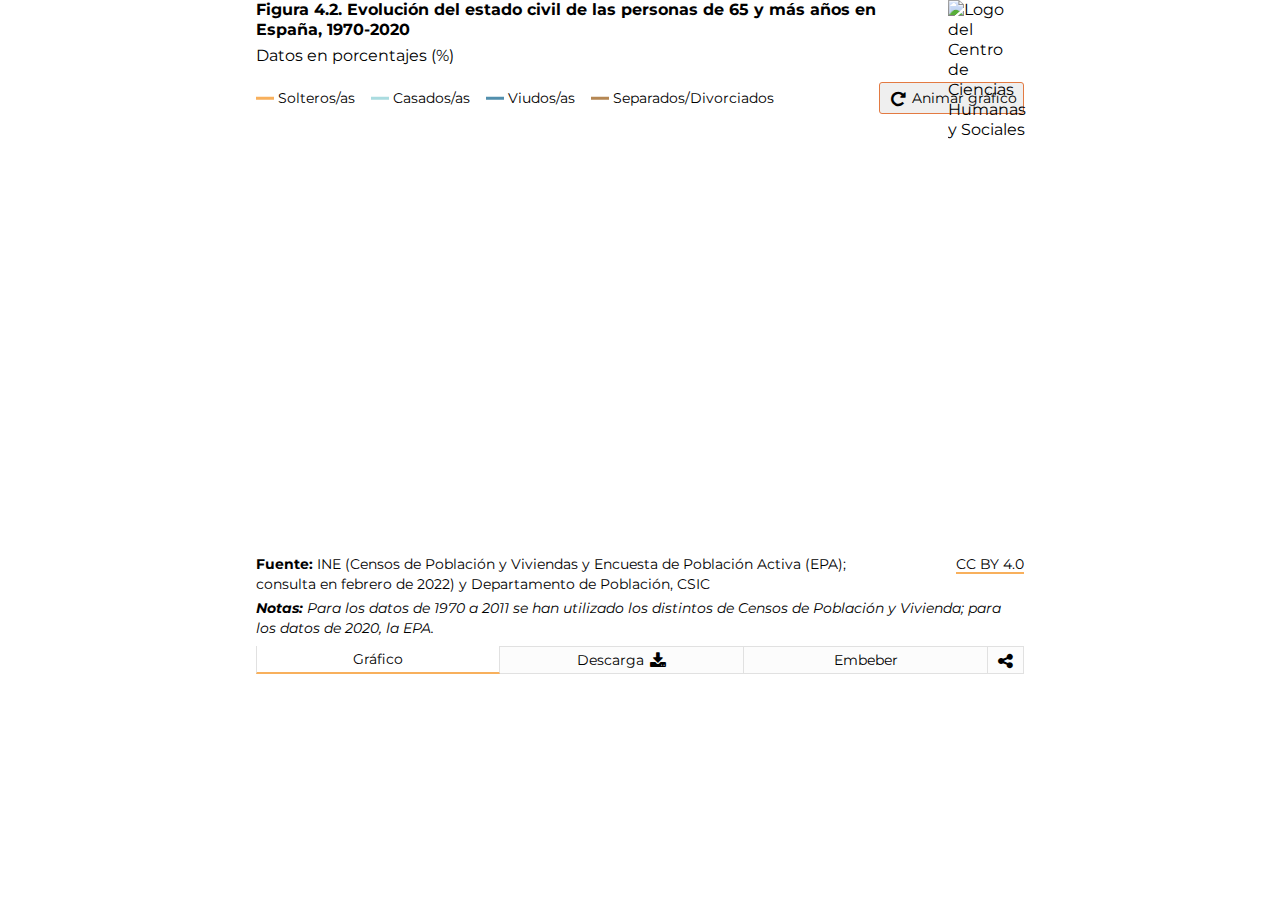
==== docs/index.html @ e5ff50b8 "Cambios en tipografía" ====
<!DOCTYPE html><html lang=en><head><meta charset=UTF-8><meta name=viewport content="width=device-width,initial-scale=1,maximum-scale=1"><title>Informe 2022: El perfil de las personas mayores en España</title><meta name=mrf-extractable content=false><meta property=og:image content=""><meta property=og:title content="Informe 2022: El perfil de las personas mayores en España"><meta property=og:description content="Informe 2022: El perfil de las personas mayores en España"><meta property=og:image content=https://raw.githubusercontent.com/CarlosMunozDiazCSIC/informe_perfil_mayores_2022_social_4_2/main/pre/cchs.png><link rel=stylesheet href=https://cdnjs.cloudflare.com/ajax/libs/font-awesome/4.7.0/css/font-awesome.min.css><link href="https://fonts.googleapis.com/css2?family=Montserrat:ital,wght@0,100;0,300;0,400;0,500;0,600;0,700;1,300;1,400;1,500;1,600;1,700&display=swap" rel=stylesheet><link href=main.71f29a389a3713dec213.css rel=stylesheet></head><body><div class=container><div class=main><section class="content b-chart active" id=chartBlock><div class=b-title><h1 class=title>Figura 4.2. Evolución del estado civil de las personas de 65 y más años en España, 1970-2020</h1><h2 class=subtitle>Datos en porcentajes (%)</h2></div><div class=chart__logics><div class=chart__legend><span class="chart__legend--item primary_1">Solteros/as</span> <span class="chart__legend--item comp_2">Casados/as</span> <span class="chart__legend--item comp_1">Viudos/as</span> <span class="chart__legend--item other_1">Separados/Divorciados</span></div><div class=chart__animate id=replay><button class="btn btn__animate"><i class="fa fa--share fa-repeat" aria-hidden=true></i> <span>Animar gráfico</span></button></div></div><div class=chart__viz id=chart></div><div class=chart__footer><div class=chart__source><p class=chart__source--data><span>Fuente: </span><span id=data-source>INE (Censos de Población y Viviendas y Encuesta de Población Activa (EPA); consulta en febrero de 2022)</span> y Departamento de Población, CSIC</p><p class=chart__source--copyright><a class=link href=https://creativecommons.org/licenses/by/4.0/deed.en_US target=_blank>CC BY 4.0</a></p></div><p class=chart__note><span>Notas: </span><span id=data-note>Para los datos de 1970 a 2011 se han utilizado los distintos de Censos de Población y Vivienda; para los datos de 2020, la EPA.</span></p></div><div class=logo><img src=https://raw.githubusercontent.com/CarlosMunozDiazCSIC/informe_perfil_mayores_2022_social_4_2/main/pre/cchs.png alt="Logo del Centro de Ciencias Humanas y Sociales" width=100% height=100%></div></section><section class="content b-data"><div class=b-title><h1 class=title>Repositorio de código, de datos y posibilidad de descarga como imagen estática</h1></div><p class=text__header>Descarga de datos</p><p class=text__paragraph>Los datos procesados en esta visualización los puede encontrar en <a class=link href=https://github.com/CarlosMunozDiazCSIC/informe_perfil_mayores_2022_social_4_2 target=_blank>este repositorio de Github</a>.</p><p class=text__paragraph>Si desea descargarlos, puede hacerlo desde <a class=link href=https://raw.githubusercontent.com/CarlosMunozDiazCSIC/informe_perfil_mayores_2022_social_4_2/main/data/estado_civil_65_1970_2020_csv.csv target=_blank>aquí</a>.</p><p class=text__header>Descargar como PNG</p><p class=text__paragraph>También puede descargar el gráfico como una imagen .png haciendo click <button class=btn_share id=pngImage>aquí</button></p><p class=text__paragraph>El gráfico se descargará con los últimos filtros que haya utilizado.</p><p class=text__paragraph>Es conveniente advertir que, tras hacer una modificación de filtros, debe esperar unos segundos (entre 5 y 10) para que se renderice correctamente el bloque y pueda descargar la imagen de forma satisfactoria.</p></section><section class="content b-iframes"><div class=b-title><h1 class=title>Uso del iframe en sitios web</h1></div><p class=text__header>Embeber iframe con alto dinámico</p><p class=text__paragraph>A la hora de utilizar la visualización dentro de un iframe y poder visualizarla de forma responsiva, este desarrollo se sirve de la librería <a class=link href=http://blog.apps.npr.org/pym.js/ target=_blank>Pym.js</a>, que modifica de forma dinámica la altura de los iframes.</p><p class=text__paragraph>Si su sitio web acepta el uso de librerías de terceros, como es el caso de Pym.js, y desea disponer la opción responsiva de esta visualización, copie el siguiente código:</p><textarea class=text__iframe disabled="" id=iframe-responsive></textarea><p class=text__header>Embeber iframe con alto fijo</p><p class=text__paragraph>Si su sitio web no acepta iframes responsivos, puede utilizar el siguiente código con altura fija. En algunos gráficos del informe (tablas y visualizaciones largas en vertical) es posible que exista scroll vertical al incrustar el iframe en su página web.</p><p class=text__paragraph>Si desea integrar esta visualización en su propia página, puede hacerlo copiando el siguiente código:</p><textarea class=text__iframe disabled="" id=iframe-fixed></textarea></section><section class="content b-rrss"><div class=b-title><h1 class=title>Compartir en redes sociales</h1></div><p class=text__paragraph>Existe la posibilidad de compartir la visualización a través de las redes sociales. Puede hacerlo clicando en alguno de los siguientes iconos:</p><div class=rrss><a href=# class="fa fa-facebook" id=shareFB target=_blank></a> <a href=# class="fa fa-twitter" id=shareTW target=_blank></a> <a href=# class="fa fa-linkedin" id=shareLK target=_blank></a> <a href=# class="fa fa-whatsapp" id=shareWA target=_blank></a></div></section></div><nav class=tabs><ul class=l-tabs><li class="tab active" data-target=b-chart>Gráfico</li><li class=tab data-target=b-data>Descarga&nbsp;<i class="fa fa--share fa-download"></i></li><li class=tab data-target=b-iframes>Embeber</li><li class="tab tab--rrss" data-target=b-rrss><i class="fa fa--share fa-share-alt"></i></li></ul></nav><div class=chart__tooltip id=tooltip><p class=chart__tooltip--title></p><p class=chart__tooltip--text></p></div></div><script src=https://pym.nprapps.org/pym.v1.min.js></script><script>const pymChild=new pym.Child</script><script src=main.d03d59b3e0ecb8e0079d.js></script></body></html>
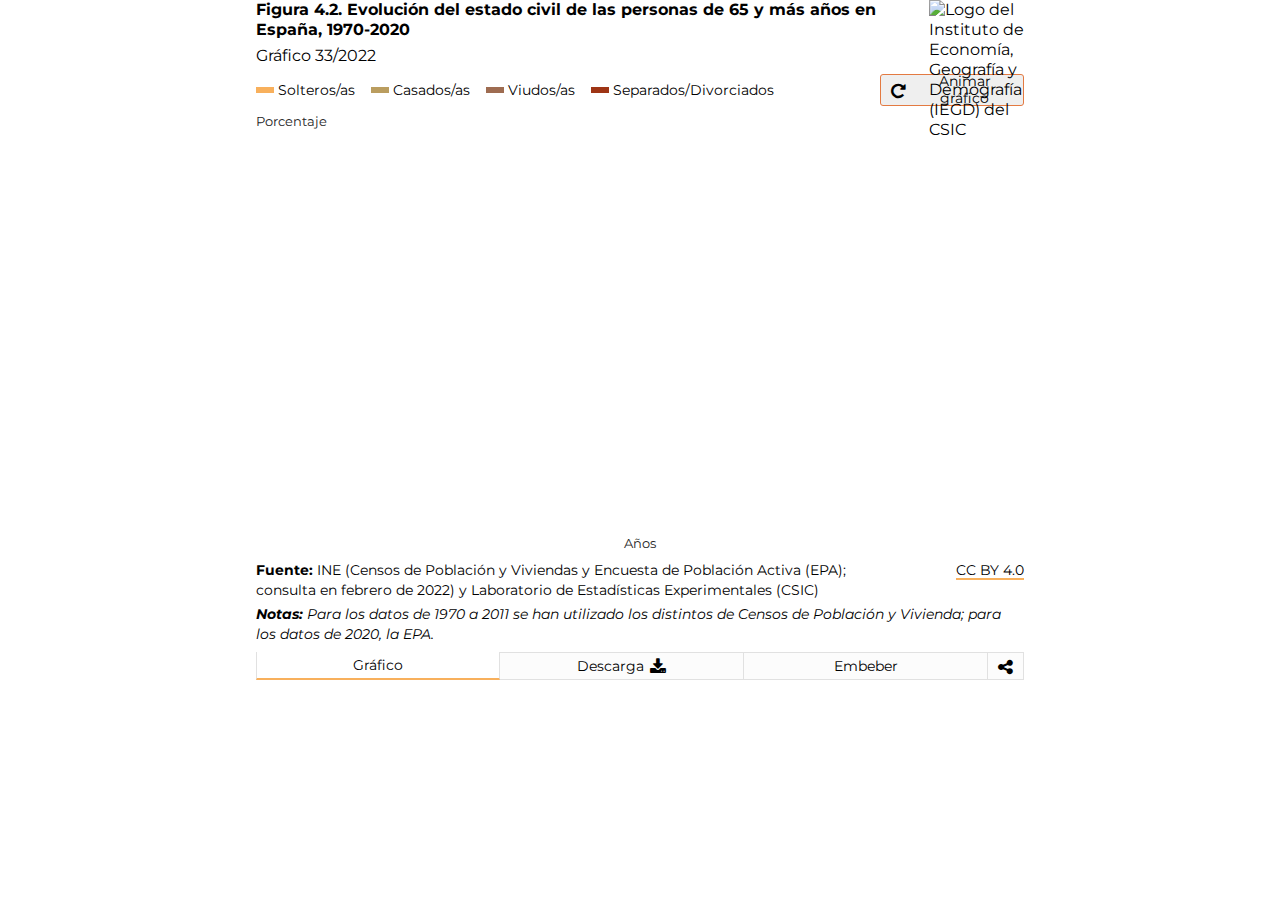
==== commit 5484d52a: "Primer desarrollo serio terminado" ====
--- a/docs/index.html
+++ b/docs/index.html
@@ -1 +1 @@
-<!DOCTYPE html><html lang=en><head><meta charset=UTF-8><meta name=viewport content="width=device-width,initial-scale=1,maximum-scale=1"><title>Informe 2022: El perfil de las personas mayores en España</title><meta name=mrf-extractable content=false><meta property=og:image content=""><meta property=og:title content="Informe 2022: El perfil de las personas mayores en España"><meta property=og:description content="Informe 2022: El perfil de las personas mayores en España"><meta property=og:image content=https://raw.githubusercontent.com/CarlosMunozDiazCSIC/informe_perfil_mayores_2022_social_4_2/main/pre/cchs.png><link rel=stylesheet href=https://cdnjs.cloudflare.com/ajax/libs/font-awesome/4.7.0/css/font-awesome.min.css><link href="https://fonts.googleapis.com/css2?family=Montserrat:ital,wght@0,100;0,300;0,400;0,500;0,600;0,700;1,300;1,400;1,500;1,600;1,700&display=swap" rel=stylesheet><link href=main.71f29a389a3713dec213.css rel=stylesheet></head><body><div class=container><div class=main><section class="content b-chart active" id=chartBlock><div class=b-title><h1 class=title>Figura 4.2. Evolución del estado civil de las personas de 65 y más años en España, 1970-2020</h1><h2 class=subtitle>Datos en porcentajes (%)</h2></div><div class=chart__logics><div class=chart__legend><span class="chart__legend--item primary_1">Solteros/as</span> <span class="chart__legend--item comp_2">Casados/as</span> <span class="chart__legend--item comp_1">Viudos/as</span> <span class="chart__legend--item other_1">Separados/Divorciados</span></div><div class=chart__animate id=replay><button class="btn btn__animate"><i class="fa fa--share fa-repeat" aria-hidden=true></i> <span>Animar gráfico</span></button></div></div><div class=chart__viz id=chart></div><div class=chart__footer><div class=chart__source><p class=chart__source--data><span>Fuente: </span><span id=data-source>INE (Censos de Población y Viviendas y Encuesta de Población Activa (EPA); consulta en febrero de 2022)</span> y Departamento de Población, CSIC</p><p class=chart__source--copyright><a class=link href=https://creativecommons.org/licenses/by/4.0/deed.en_US target=_blank>CC BY 4.0</a></p></div><p class=chart__note><span>Notas: </span><span id=data-note>Para los datos de 1970 a 2011 se han utilizado los distintos de Censos de Población y Vivienda; para los datos de 2020, la EPA.</span></p></div><div class=logo><img src=https://raw.githubusercontent.com/CarlosMunozDiazCSIC/informe_perfil_mayores_2022_social_4_2/main/pre/cchs.png alt="Logo del Centro de Ciencias Humanas y Sociales" width=100% height=100%></div></section><section class="content b-data"><div class=b-title><h1 class=title>Repositorio de código, de datos y posibilidad de descarga como imagen estática</h1></div><p class=text__header>Descarga de datos</p><p class=text__paragraph>Los datos procesados en esta visualización los puede encontrar en <a class=link href=https://github.com/CarlosMunozDiazCSIC/informe_perfil_mayores_2022_social_4_2 target=_blank>este repositorio de Github</a>.</p><p class=text__paragraph>Si desea descargarlos, puede hacerlo desde <a class=link href=https://raw.githubusercontent.com/CarlosMunozDiazCSIC/informe_perfil_mayores_2022_social_4_2/main/data/estado_civil_65_1970_2020_csv.csv target=_blank>aquí</a>.</p><p class=text__header>Descargar como PNG</p><p class=text__paragraph>También puede descargar el gráfico como una imagen .png haciendo click <button class=btn_share id=pngImage>aquí</button></p><p class=text__paragraph>El gráfico se descargará con los últimos filtros que haya utilizado.</p><p class=text__paragraph>Es conveniente advertir que, tras hacer una modificación de filtros, debe esperar unos segundos (entre 5 y 10) para que se renderice correctamente el bloque y pueda descargar la imagen de forma satisfactoria.</p></section><section class="content b-iframes"><div class=b-title><h1 class=title>Uso del iframe en sitios web</h1></div><p class=text__header>Embeber iframe con alto dinámico</p><p class=text__paragraph>A la hora de utilizar la visualización dentro de un iframe y poder visualizarla de forma responsiva, este desarrollo se sirve de la librería <a class=link href=http://blog.apps.npr.org/pym.js/ target=_blank>Pym.js</a>, que modifica de forma dinámica la altura de los iframes.</p><p class=text__paragraph>Si su sitio web acepta el uso de librerías de terceros, como es el caso de Pym.js, y desea disponer la opción responsiva de esta visualización, copie el siguiente código:</p><textarea class=text__iframe disabled="" id=iframe-responsive></textarea><p class=text__header>Embeber iframe con alto fijo</p><p class=text__paragraph>Si su sitio web no acepta iframes responsivos, puede utilizar el siguiente código con altura fija. En algunos gráficos del informe (tablas y visualizaciones largas en vertical) es posible que exista scroll vertical al incrustar el iframe en su página web.</p><p class=text__paragraph>Si desea integrar esta visualización en su propia página, puede hacerlo copiando el siguiente código:</p><textarea class=text__iframe disabled="" id=iframe-fixed></textarea></section><section class="content b-rrss"><div class=b-title><h1 class=title>Compartir en redes sociales</h1></div><p class=text__paragraph>Existe la posibilidad de compartir la visualización a través de las redes sociales. Puede hacerlo clicando en alguno de los siguientes iconos:</p><div class=rrss><a href=# class="fa fa-facebook" id=shareFB target=_blank></a> <a href=# class="fa fa-twitter" id=shareTW target=_blank></a> <a href=# class="fa fa-linkedin" id=shareLK target=_blank></a> <a href=# class="fa fa-whatsapp" id=shareWA target=_blank></a></div></section></div><nav class=tabs><ul class=l-tabs><li class="tab active" data-target=b-chart>Gráfico</li><li class=tab data-target=b-data>Descarga&nbsp;<i class="fa fa--share fa-download"></i></li><li class=tab data-target=b-iframes>Embeber</li><li class="tab tab--rrss" data-target=b-rrss><i class="fa fa--share fa-share-alt"></i></li></ul></nav><div class=chart__tooltip id=tooltip><p class=chart__tooltip--title></p><p class=chart__tooltip--text></p></div></div><script src=https://pym.nprapps.org/pym.v1.min.js></script><script>const pymChild=new pym.Child</script><script src=main.d03d59b3e0ecb8e0079d.js></script></body></html>+<!DOCTYPE html><html lang=en><head><meta charset=UTF-8><meta name=viewport content="width=device-width,initial-scale=1,maximum-scale=1"><title>Informe 2022: El perfil de las personas mayores en España</title><meta name=mrf-extractable content=false><meta property=og:image content=""><meta property=og:title content="Informe 2022: El perfil de las personas mayores en España"><meta property=og:description content="Informe 2022: El perfil de las personas mayores en España"><meta property=og:image content=https://raw.githubusercontent.com/CarlosMunozDiazCSIC/informe_perfil_mayores_2022_social_4_2/main/pre/cchs.png><link rel=stylesheet href=https://cdnjs.cloudflare.com/ajax/libs/font-awesome/4.7.0/css/font-awesome.min.css><link href="https://fonts.googleapis.com/css2?family=Montserrat:ital,wght@0,100;0,300;0,400;0,500;0,600;0,700;1,300;1,400;1,500;1,600;1,700&display=swap" rel=stylesheet><link href=main.191367fd80f9a92f6cf8.css rel=stylesheet></head><body><div class=container><div class=main><section class="content b-chart active" id=chartBlock><div class=b-title><h1 class=title>Figura 4.2. Evolución del estado civil de las personas de 65 y más años en España, 1970-2020</h1><h2 class=subtitle>Gráfico 33/2022</h2></div><div class=chart__logics><div class=chart__legend><span class="chart__legend--item primary_1">Solteros/as</span> <span class="chart__legend--item anag_prim_1">Casados/as</span> <span class="chart__legend--item anag_prim_2">Viudos/as</span> <span class="chart__legend--item anag_prim_3">Separados/Divorciados</span></div><div class=chart__animate id=replay><button class="btn btn__animate"><i class="fa fa--share fa-repeat" aria-hidden=true></i> <span>Animar gráfico</span></button></div></div><div class=chart__viz><p class=text__yaxis>Porcentaje</p><div class=chart id=chart></div><p class=text__xaxis>Años</p></div><div class=chart__footer><div class=chart__source><p class=chart__source--data><span>Fuente: </span><span>INE (Censos de Población y Viviendas y Encuesta de Población Activa (EPA); consulta en febrero de 2022)</span> y Laboratorio de Estadísticas Experimentales (CSIC)</p><p class=chart__source--copyright><a class=link href=https://creativecommons.org/licenses/by/4.0/deed.en_US target=_blank>CC BY 4.0</a></p></div><p class=chart__note><span>Notas: </span><span>Para los datos de 1970 a 2011 se han utilizado los distintos de Censos de Población y Vivienda; para los datos de 2020, la EPA.</span></p></div><div class=logo><img src=https://raw.githubusercontent.com/CarlosMunozDiazCSIC/informe_perfil_mayores_2022_social_4_2/main/pre/iegd_logo.png alt="Logo del Instituto de Economía, Geografía y Demografía (IEGD) del CSIC" width=100% height=100%></div></section><section class="content b-data"><div class=b-title><h1 class=title>Repositorio de código, de datos y posibilidad de descarga como imagen estática</h1></div><p class=text__header>Descarga de datos</p><p class=text__paragraph>Los datos procesados en esta visualización los puede encontrar en <a class=link href=https://github.com/CarlosMunozDiazCSIC/informe_perfil_mayores_2022_social_4_2 target=_blank>este repositorio de Github</a>.</p><p class=text__paragraph>Si desea descargarlos, puede hacerlo desde <a class=link href=https://raw.githubusercontent.com/CarlosMunozDiazCSIC/informe_perfil_mayores_2022_social_4_2/main/data/estado_civil_65_1970_2020_csv.csv target=_blank>aquí</a>.</p><p class=text__header>Descargar como PNG</p><p class=text__paragraph>También puede descargar el gráfico como una imagen .png haciendo click <button class=btn_share id=pngImage>aquí</button></p><p class=text__paragraph>El gráfico se descargará con los últimos filtros que haya utilizado.</p><p class=text__paragraph>Es conveniente advertir que, tras hacer una modificación de filtros, debe esperar unos segundos (entre 5 y 10) para que se renderice correctamente el bloque y pueda descargar la imagen de forma satisfactoria.</p></section><section class="content b-iframes"><div class=b-title><h1 class=title>Uso del iframe en sitios web</h1></div><p class=text__header>Embeber iframe con alto dinámico</p><p class=text__paragraph>A la hora de utilizar la visualización dentro de un iframe y poder visualizarla de forma responsiva, este desarrollo se sirve de la librería <a class=link href=http://blog.apps.npr.org/pym.js/ target=_blank>Pym.js</a>, que modifica de forma dinámica la altura de los iframes.</p><p class=text__paragraph>Si su sitio web acepta el uso de librerías de terceros, como es el caso de Pym.js, y desea disponer la opción responsiva de esta visualización, copie el siguiente código:</p><textarea class=text__iframe disabled="" id=iframe-responsive></textarea><p class=text__header>Embeber iframe con alto fijo</p><p class=text__paragraph>Si su sitio web no acepta iframes responsivos, puede utilizar el siguiente código con altura fija. En algunos gráficos del informe (tablas y visualizaciones largas en vertical) es posible que exista scroll vertical al incrustar el iframe en su página web.</p><p class=text__paragraph>Si desea integrar esta visualización en su propia página, puede hacerlo copiando el siguiente código:</p><textarea class=text__iframe disabled="" id=iframe-fixed></textarea></section><section class="content b-rrss"><div class=b-title><h1 class=title>Compartir en redes sociales</h1></div><p class=text__paragraph>Existe la posibilidad de compartir la visualización a través de las redes sociales. Puede hacerlo clicando en alguno de los siguientes iconos:</p><div class=rrss><a href=# class="fa fa-facebook" id=shareFB target=_blank></a> <a href=# class="fa fa-twitter" id=shareTW target=_blank></a> <a href=# class="fa fa-linkedin" id=shareLK target=_blank></a> <a href=# class="fa fa-whatsapp" id=shareWA target=_blank></a></div></section></div><nav class=tabs><ul class=l-tabs><li class="tab active" data-target=b-chart>Gráfico</li><li class=tab data-target=b-data>Descarga&nbsp;<i class="fa fa--share fa-download"></i></li><li class=tab data-target=b-iframes>Embeber</li><li class="tab tab--rrss" data-target=b-rrss><i class="fa fa--share fa-share-alt"></i></li></ul></nav><div class=chart__tooltip id=tooltip></div></div><script src=https://pym.nprapps.org/pym.v1.min.js></script><script>const pymChild=new pym.Child</script><script src=main.a687d10cea4b6c3e3308.js></script></body></html>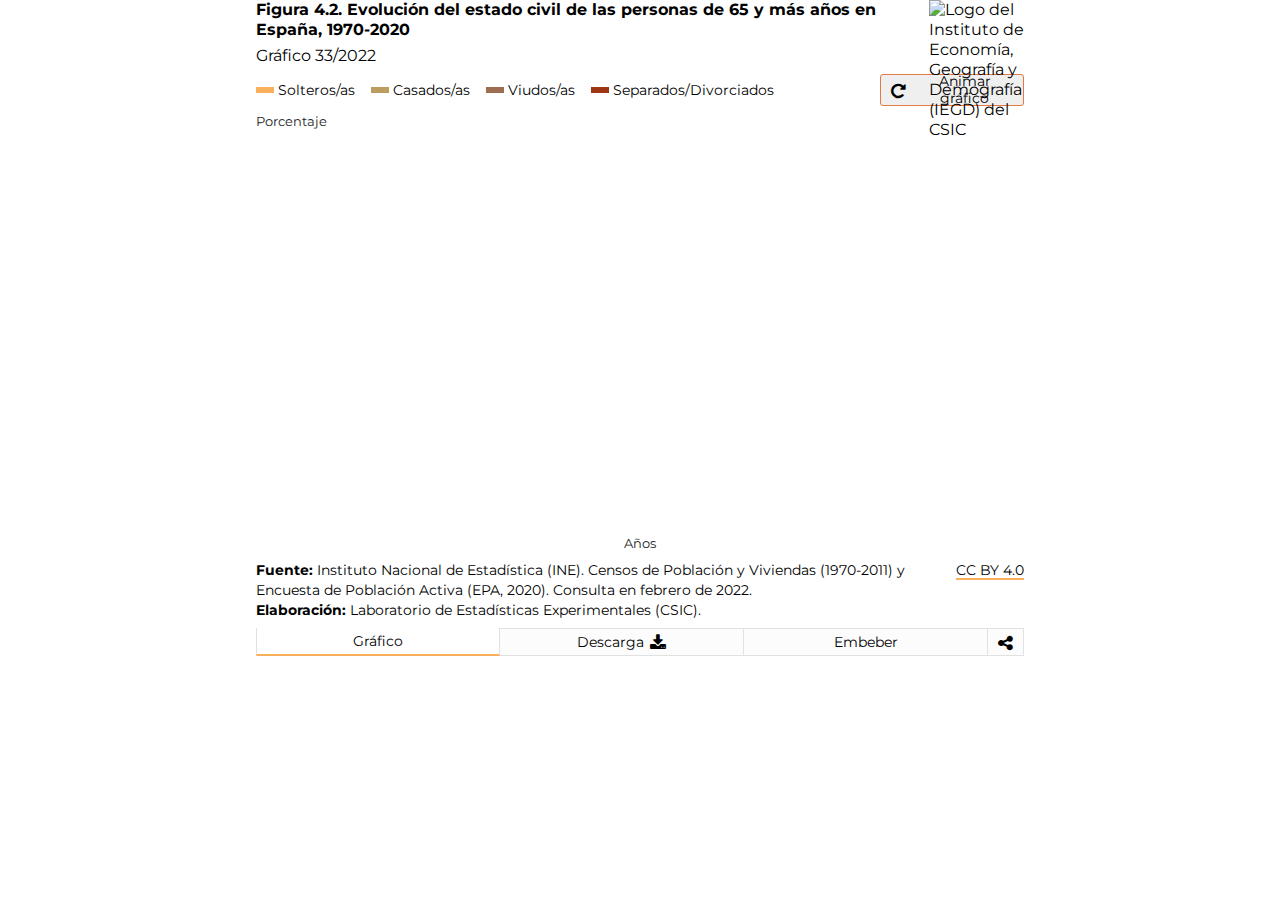
==== commit 9e8ea438: "Mejora fuente datos" ====
--- a/docs/index.html
+++ b/docs/index.html
@@ -1 +1 @@
-<!DOCTYPE html><html lang=en><head><meta charset=UTF-8><meta name=viewport content="width=device-width,initial-scale=1,maximum-scale=1"><title>Informe 2022: El perfil de las personas mayores en España</title><meta name=mrf-extractable content=false><meta property=og:image content=""><meta property=og:title content="Informe 2022: El perfil de las personas mayores en España"><meta property=og:description content="Informe 2022: El perfil de las personas mayores en España"><meta property=og:image content=https://raw.githubusercontent.com/CarlosMunozDiazCSIC/informe_perfil_mayores_2022_social_4_2/main/pre/cchs.png><link rel=stylesheet href=https://cdnjs.cloudflare.com/ajax/libs/font-awesome/4.7.0/css/font-awesome.min.css><link href="https://fonts.googleapis.com/css2?family=Montserrat:ital,wght@0,100;0,300;0,400;0,500;0,600;0,700;1,300;1,400;1,500;1,600;1,700&display=swap" rel=stylesheet><link href=main.191367fd80f9a92f6cf8.css rel=stylesheet></head><body><div class=container><div class=main><section class="content b-chart active" id=chartBlock><div class=b-title><h1 class=title>Figura 4.2. Evolución del estado civil de las personas de 65 y más años en España, 1970-2020</h1><h2 class=subtitle>Gráfico 33/2022</h2></div><div class=chart__logics><div class=chart__legend><span class="chart__legend--item primary_1">Solteros/as</span> <span class="chart__legend--item anag_prim_1">Casados/as</span> <span class="chart__legend--item anag_prim_2">Viudos/as</span> <span class="chart__legend--item anag_prim_3">Separados/Divorciados</span></div><div class=chart__animate id=replay><button class="btn btn__animate"><i class="fa fa--share fa-repeat" aria-hidden=true></i> <span>Animar gráfico</span></button></div></div><div class=chart__viz><p class=text__yaxis>Porcentaje</p><div class=chart id=chart></div><p class=text__xaxis>Años</p></div><div class=chart__footer><div class=chart__source><p class=chart__source--data><span>Fuente: </span><span>INE (Censos de Población y Viviendas y Encuesta de Población Activa (EPA); consulta en febrero de 2022)</span> y Laboratorio de Estadísticas Experimentales (CSIC)</p><p class=chart__source--copyright><a class=link href=https://creativecommons.org/licenses/by/4.0/deed.en_US target=_blank>CC BY 4.0</a></p></div><p class=chart__note><span>Notas: </span><span>Para los datos de 1970 a 2011 se han utilizado los distintos de Censos de Población y Vivienda; para los datos de 2020, la EPA.</span></p></div><div class=logo><img src=https://raw.githubusercontent.com/CarlosMunozDiazCSIC/informe_perfil_mayores_2022_social_4_2/main/pre/iegd_logo.png alt="Logo del Instituto de Economía, Geografía y Demografía (IEGD) del CSIC" width=100% height=100%></div></section><section class="content b-data"><div class=b-title><h1 class=title>Repositorio de código, de datos y posibilidad de descarga como imagen estática</h1></div><p class=text__header>Descarga de datos</p><p class=text__paragraph>Los datos procesados en esta visualización los puede encontrar en <a class=link href=https://github.com/CarlosMunozDiazCSIC/informe_perfil_mayores_2022_social_4_2 target=_blank>este repositorio de Github</a>.</p><p class=text__paragraph>Si desea descargarlos, puede hacerlo desde <a class=link href=https://raw.githubusercontent.com/CarlosMunozDiazCSIC/informe_perfil_mayores_2022_social_4_2/main/data/estado_civil_65_1970_2020_csv.csv target=_blank>aquí</a>.</p><p class=text__header>Descargar como PNG</p><p class=text__paragraph>También puede descargar el gráfico como una imagen .png haciendo click <button class=btn_share id=pngImage>aquí</button></p><p class=text__paragraph>El gráfico se descargará con los últimos filtros que haya utilizado.</p><p class=text__paragraph>Es conveniente advertir que, tras hacer una modificación de filtros, debe esperar unos segundos (entre 5 y 10) para que se renderice correctamente el bloque y pueda descargar la imagen de forma satisfactoria.</p></section><section class="content b-iframes"><div class=b-title><h1 class=title>Uso del iframe en sitios web</h1></div><p class=text__header>Embeber iframe con alto dinámico</p><p class=text__paragraph>A la hora de utilizar la visualización dentro de un iframe y poder visualizarla de forma responsiva, este desarrollo se sirve de la librería <a class=link href=http://blog.apps.npr.org/pym.js/ target=_blank>Pym.js</a>, que modifica de forma dinámica la altura de los iframes.</p><p class=text__paragraph>Si su sitio web acepta el uso de librerías de terceros, como es el caso de Pym.js, y desea disponer la opción responsiva de esta visualización, copie el siguiente código:</p><textarea class=text__iframe disabled="" id=iframe-responsive></textarea><p class=text__header>Embeber iframe con alto fijo</p><p class=text__paragraph>Si su sitio web no acepta iframes responsivos, puede utilizar el siguiente código con altura fija. En algunos gráficos del informe (tablas y visualizaciones largas en vertical) es posible que exista scroll vertical al incrustar el iframe en su página web.</p><p class=text__paragraph>Si desea integrar esta visualización en su propia página, puede hacerlo copiando el siguiente código:</p><textarea class=text__iframe disabled="" id=iframe-fixed></textarea></section><section class="content b-rrss"><div class=b-title><h1 class=title>Compartir en redes sociales</h1></div><p class=text__paragraph>Existe la posibilidad de compartir la visualización a través de las redes sociales. Puede hacerlo clicando en alguno de los siguientes iconos:</p><div class=rrss><a href=# class="fa fa-facebook" id=shareFB target=_blank></a> <a href=# class="fa fa-twitter" id=shareTW target=_blank></a> <a href=# class="fa fa-linkedin" id=shareLK target=_blank></a> <a href=# class="fa fa-whatsapp" id=shareWA target=_blank></a></div></section></div><nav class=tabs><ul class=l-tabs><li class="tab active" data-target=b-chart>Gráfico</li><li class=tab data-target=b-data>Descarga&nbsp;<i class="fa fa--share fa-download"></i></li><li class=tab data-target=b-iframes>Embeber</li><li class="tab tab--rrss" data-target=b-rrss><i class="fa fa--share fa-share-alt"></i></li></ul></nav><div class=chart__tooltip id=tooltip></div></div><script src=https://pym.nprapps.org/pym.v1.min.js></script><script>const pymChild=new pym.Child</script><script src=main.a687d10cea4b6c3e3308.js></script></body></html>+<!DOCTYPE html><html lang=en><head><meta charset=UTF-8><meta name=viewport content="width=device-width,initial-scale=1,maximum-scale=1"><title>Informe 2022: El perfil de las personas mayores en España</title><meta name=mrf-extractable content=false><meta property=og:image content=""><meta property=og:title content="Informe 2022: El perfil de las personas mayores en España"><meta property=og:description content="Informe 2022: El perfil de las personas mayores en España"><meta property=og:image content=https://raw.githubusercontent.com/CarlosMunozDiazCSIC/informe_perfil_mayores_2022_social_4_2/main/pre/iegd_logo.png><link rel=stylesheet href=https://cdnjs.cloudflare.com/ajax/libs/font-awesome/4.7.0/css/font-awesome.min.css><link href="https://fonts.googleapis.com/css2?family=Montserrat:ital,wght@0,100;0,300;0,400;0,500;0,600;0,700;1,300;1,400;1,500;1,600;1,700&display=swap" rel=stylesheet><link href=main.1ef98f2ade78458b24e6.css rel=stylesheet></head><body><div class=container><div class=main><section class="content b-chart active" id=chartBlock><div class=b-title><h1 class=title>Figura 4.2. Evolución del estado civil de las personas de 65 y más años en España, 1970-2020</h1><h2 class=subtitle>Gráfico 33/2022</h2></div><div class=chart__logics><div class=chart__legend><span class="chart__legend--item primary_1">Solteros/as</span> <span class="chart__legend--item anag_prim_1">Casados/as</span> <span class="chart__legend--item anag_prim_2">Viudos/as</span> <span class="chart__legend--item anag_prim_3">Separados/Divorciados</span></div><div class=chart__animate id=replay><button class="btn btn__animate"><i class="fa fa--share fa-repeat" aria-hidden=true></i> <span>Animar gráfico</span></button></div></div><div class=chart__viz><p class=text__yaxis>Porcentaje</p><div class=chart id=chart></div><p class=text__xaxis>Años</p></div><div class=chart__footer><div class=chart__source><div class=chart__source--info><p class=chart__source--data><span>Fuente: </span>Instituto Nacional de Estadística (INE). Censos de Población y Viviendas (1970-2011) y Encuesta de Población Activa (EPA, 2020). Consulta en febrero de 2022.</p><p class=chart__source--elab><span>Elaboración: </span>Laboratorio de Estadísticas Experimentales (CSIC).</p></div><p class=chart__source--copyright><a class=link href=https://creativecommons.org/licenses/by/4.0/deed.en_US target=_blank>CC BY 4.0</a></p></div></div><div class=logo><img src=https://raw.githubusercontent.com/CarlosMunozDiazCSIC/informe_perfil_mayores_2022_social_4_2/main/pre/iegd_logo.png alt="Logo del Instituto de Economía, Geografía y Demografía (IEGD) del CSIC" width=100% height=100%></div></section><section class="content b-data"><div class=b-title><h1 class=title>Repositorio de código, de datos y posibilidad de descarga como imagen estática</h1></div><p class=text__header>Descarga de datos</p><p class=text__paragraph>Los datos procesados en esta visualización los puede encontrar en <a class=link href=https://github.com/CarlosMunozDiazCSIC/informe_perfil_mayores_2022_social_4_2 target=_blank>este repositorio de Github</a>.</p><p class=text__paragraph>Si desea descargarlos, puede hacerlo desde <a class=link href=https://raw.githubusercontent.com/CarlosMunozDiazCSIC/informe_perfil_mayores_2022_social_4_2/main/data/estado_civil_65_1970_2020_csv.csv target=_blank>aquí</a>.</p><p class=text__header>Descargar como PNG</p><p class=text__paragraph>También puede descargar el gráfico como una imagen .png haciendo click <button class=btn_share id=pngImage>aquí</button></p><p class=text__paragraph>El gráfico se descargará con los últimos filtros que haya utilizado.</p><p class=text__paragraph>Es conveniente advertir que, tras hacer una modificación de filtros, debe esperar unos segundos (entre 6 y 10) para que se renderice correctamente el bloque y pueda descargar la imagen de forma satisfactoria.</p></section><section class="content b-iframes"><div class=b-title><h1 class=title>Uso del iframe en sitios web</h1></div><p class=text__header>Embeber iframe con alto dinámico</p><p class=text__paragraph>A la hora de utilizar la visualización dentro de un iframe y poder visualizarla de forma responsiva, este desarrollo se sirve de la librería <a class=link href=http://blog.apps.npr.org/pym.js/ target=_blank>Pym.js</a>, que modifica de forma dinámica la altura de los iframes.</p><p class=text__paragraph>Si su sitio web acepta el uso de librerías de terceros, como es el caso de Pym.js, y desea disponer la opción responsiva de esta visualización, copie el siguiente código:</p><textarea class=text__iframe disabled="" id=iframe-responsive></textarea><p class=text__header>Embeber iframe con alto fijo</p><p class=text__paragraph>Si su sitio web no acepta iframes responsivos, puede utilizar el siguiente código con altura fija. Es posible que exista scroll vertical al incrustar el iframe en su página web.</p><p class=text__paragraph>Si desea integrar esta visualización en su propia página, puede hacerlo copiando el siguiente código:</p><textarea class=text__iframe disabled="" id=iframe-fixed></textarea></section><section class="content b-rrss"><div class=b-title><h1 class=title>Compartir en redes sociales</h1></div><p class=text__paragraph>Existe la posibilidad de compartir la visualización a través de las redes sociales. Puede hacerlo clicando en alguno de los siguientes iconos:</p><div class=rrss><a href=# class="fa fa-facebook" id=shareFB target=_blank></a> <a href=# class="fa fa-twitter" id=shareTW target=_blank></a> <a href=# class="fa fa-linkedin" id=shareLK target=_blank></a> <a href=# class="fa fa-whatsapp" id=shareWA target=_blank></a></div></section></div><nav class=tabs><ul class=l-tabs><li class="tab active" data-target=b-chart>Gráfico</li><li class=tab data-target=b-data>Descarga&nbsp;<i class="fa fa--share fa-download"></i></li><li class=tab data-target=b-iframes>Embeber</li><li class="tab tab--rrss" data-target=b-rrss><i class="fa fa--share fa-share-alt"></i></li></ul></nav><div class=chart__tooltip id=tooltip></div></div><script src=https://pym.nprapps.org/pym.v1.min.js></script><script>const pymChild=new pym.Child</script><script src=main.9f1767f7393ece214d42.js></script></body></html>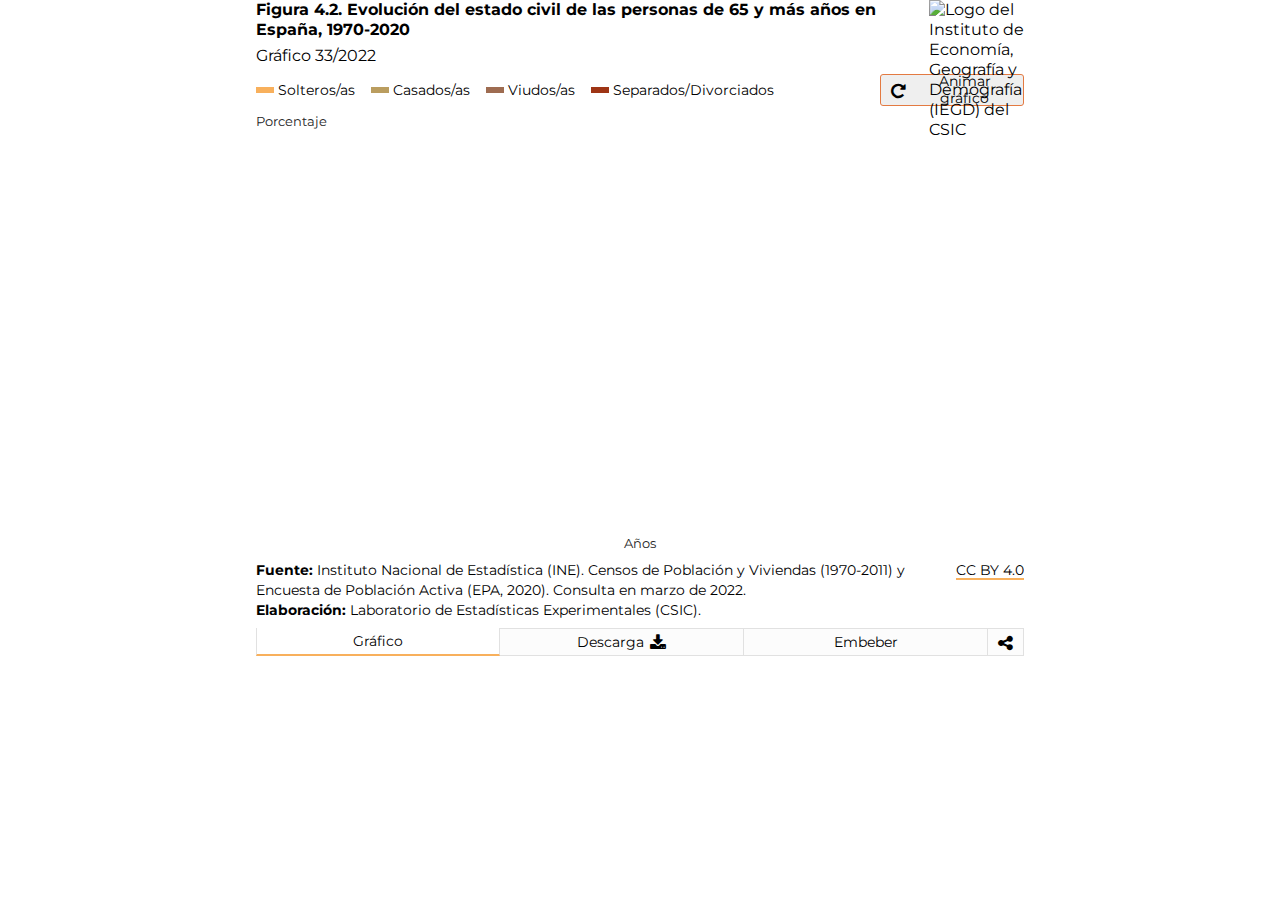
==== commit 0ac193d9: "Márgenes" ====
--- a/docs/index.html
+++ b/docs/index.html
@@ -1 +1 @@
-<!DOCTYPE html><html lang=en><head><meta charset=UTF-8><meta name=viewport content="width=device-width,initial-scale=1,maximum-scale=1"><title>Informe 2022: El perfil de las personas mayores en España</title><meta name=mrf-extractable content=false><meta property=og:image content=""><meta property=og:title content="Informe 2022: El perfil de las personas mayores en España"><meta property=og:description content="Informe 2022: El perfil de las personas mayores en España"><meta property=og:image content=https://raw.githubusercontent.com/CarlosMunozDiazCSIC/informe_perfil_mayores_2022_social_4_2/main/pre/iegd_logo.png><link rel=stylesheet href=https://cdnjs.cloudflare.com/ajax/libs/font-awesome/4.7.0/css/font-awesome.min.css><link href="https://fonts.googleapis.com/css2?family=Montserrat:ital,wght@0,100;0,300;0,400;0,500;0,600;0,700;1,300;1,400;1,500;1,600;1,700&display=swap" rel=stylesheet><link href=main.1ef98f2ade78458b24e6.css rel=stylesheet></head><body><div class=container><div class=main><section class="content b-chart active" id=chartBlock><div class=b-title><h1 class=title>Figura 4.2. Evolución del estado civil de las personas de 65 y más años en España, 1970-2020</h1><h2 class=subtitle>Gráfico 33/2022</h2></div><div class=chart__logics><div class=chart__legend><span class="chart__legend--item primary_1">Solteros/as</span> <span class="chart__legend--item anag_prim_1">Casados/as</span> <span class="chart__legend--item anag_prim_2">Viudos/as</span> <span class="chart__legend--item anag_prim_3">Separados/Divorciados</span></div><div class=chart__animate id=replay><button class="btn btn__animate"><i class="fa fa--share fa-repeat" aria-hidden=true></i> <span>Animar gráfico</span></button></div></div><div class=chart__viz><p class=text__yaxis>Porcentaje</p><div class=chart id=chart></div><p class=text__xaxis>Años</p></div><div class=chart__footer><div class=chart__source><div class=chart__source--info><p class=chart__source--data><span>Fuente: </span>Instituto Nacional de Estadística (INE). Censos de Población y Viviendas (1970-2011) y Encuesta de Población Activa (EPA, 2020). Consulta en febrero de 2022.</p><p class=chart__source--elab><span>Elaboración: </span>Laboratorio de Estadísticas Experimentales (CSIC).</p></div><p class=chart__source--copyright><a class=link href=https://creativecommons.org/licenses/by/4.0/deed.en_US target=_blank>CC BY 4.0</a></p></div></div><div class=logo><img src=https://raw.githubusercontent.com/CarlosMunozDiazCSIC/informe_perfil_mayores_2022_social_4_2/main/pre/iegd_logo.png alt="Logo del Instituto de Economía, Geografía y Demografía (IEGD) del CSIC" width=100% height=100%></div></section><section class="content b-data"><div class=b-title><h1 class=title>Repositorio de código, de datos y posibilidad de descarga como imagen estática</h1></div><p class=text__header>Descarga de datos</p><p class=text__paragraph>Los datos procesados en esta visualización los puede encontrar en <a class=link href=https://github.com/CarlosMunozDiazCSIC/informe_perfil_mayores_2022_social_4_2 target=_blank>este repositorio de Github</a>.</p><p class=text__paragraph>Si desea descargarlos, puede hacerlo desde <a class=link href=https://raw.githubusercontent.com/CarlosMunozDiazCSIC/informe_perfil_mayores_2022_social_4_2/main/data/estado_civil_65_1970_2020_csv.csv target=_blank>aquí</a>.</p><p class=text__header>Descargar como PNG</p><p class=text__paragraph>También puede descargar el gráfico como una imagen .png haciendo click <button class=btn_share id=pngImage>aquí</button></p><p class=text__paragraph>El gráfico se descargará con los últimos filtros que haya utilizado.</p><p class=text__paragraph>Es conveniente advertir que, tras hacer una modificación de filtros, debe esperar unos segundos (entre 6 y 10) para que se renderice correctamente el bloque y pueda descargar la imagen de forma satisfactoria.</p></section><section class="content b-iframes"><div class=b-title><h1 class=title>Uso del iframe en sitios web</h1></div><p class=text__header>Embeber iframe con alto dinámico</p><p class=text__paragraph>A la hora de utilizar la visualización dentro de un iframe y poder visualizarla de forma responsiva, este desarrollo se sirve de la librería <a class=link href=http://blog.apps.npr.org/pym.js/ target=_blank>Pym.js</a>, que modifica de forma dinámica la altura de los iframes.</p><p class=text__paragraph>Si su sitio web acepta el uso de librerías de terceros, como es el caso de Pym.js, y desea disponer la opción responsiva de esta visualización, copie el siguiente código:</p><textarea class=text__iframe disabled="" id=iframe-responsive></textarea><p class=text__header>Embeber iframe con alto fijo</p><p class=text__paragraph>Si su sitio web no acepta iframes responsivos, puede utilizar el siguiente código con altura fija. Es posible que exista scroll vertical al incrustar el iframe en su página web.</p><p class=text__paragraph>Si desea integrar esta visualización en su propia página, puede hacerlo copiando el siguiente código:</p><textarea class=text__iframe disabled="" id=iframe-fixed></textarea></section><section class="content b-rrss"><div class=b-title><h1 class=title>Compartir en redes sociales</h1></div><p class=text__paragraph>Existe la posibilidad de compartir la visualización a través de las redes sociales. Puede hacerlo clicando en alguno de los siguientes iconos:</p><div class=rrss><a href=# class="fa fa-facebook" id=shareFB target=_blank></a> <a href=# class="fa fa-twitter" id=shareTW target=_blank></a> <a href=# class="fa fa-linkedin" id=shareLK target=_blank></a> <a href=# class="fa fa-whatsapp" id=shareWA target=_blank></a></div></section></div><nav class=tabs><ul class=l-tabs><li class="tab active" data-target=b-chart>Gráfico</li><li class=tab data-target=b-data>Descarga&nbsp;<i class="fa fa--share fa-download"></i></li><li class=tab data-target=b-iframes>Embeber</li><li class="tab tab--rrss" data-target=b-rrss><i class="fa fa--share fa-share-alt"></i></li></ul></nav><div class=chart__tooltip id=tooltip></div></div><script src=https://pym.nprapps.org/pym.v1.min.js></script><script>const pymChild=new pym.Child</script><script src=main.9f1767f7393ece214d42.js></script></body></html>+<!DOCTYPE html><html lang=en><head><meta charset=UTF-8><meta name=viewport content="width=device-width,initial-scale=1,maximum-scale=1"><title>Informe 2022: El perfil de las personas mayores en España</title><meta name=mrf-extractable content=false><meta property=og:image content=""><meta property=og:title content="Informe 2022: El perfil de las personas mayores en España"><meta property=og:description content="Informe 2022: El perfil de las personas mayores en España"><meta property=og:image content=https://raw.githubusercontent.com/CarlosMunozDiazCSIC/informe_perfil_mayores_2022_social_4_2/main/pre/iegd_logo.png><link rel=stylesheet href=https://cdnjs.cloudflare.com/ajax/libs/font-awesome/4.7.0/css/font-awesome.min.css><link href="https://fonts.googleapis.com/css2?family=Montserrat:ital,wght@0,100;0,300;0,400;0,500;0,600;0,700;1,300;1,400;1,500;1,600;1,700&display=swap" rel=stylesheet><link href=main.1ef98f2ade78458b24e6.css rel=stylesheet></head><body><div class=container><div class=main><section class="content b-chart active" id=chartBlock><div class=b-title><h1 class=title>Figura 4.2. Evolución del estado civil de las personas de 65 y más años en España, 1970-2020</h1><h2 class=subtitle>Gráfico 33/2022</h2></div><div class=chart__logics><div class=chart__legend><span class="chart__legend--item primary_1">Solteros/as</span> <span class="chart__legend--item anag_prim_1">Casados/as</span> <span class="chart__legend--item anag_prim_2">Viudos/as</span> <span class="chart__legend--item anag_prim_3">Separados/Divorciados</span></div><div class=chart__animate id=replay><button class="btn btn__animate"><i class="fa fa--share fa-repeat" aria-hidden=true></i> <span>Animar gráfico</span></button></div></div><div class=chart__viz><p class=text__yaxis>Porcentaje</p><div class=chart id=chart></div><p class=text__xaxis>Años</p></div><div class=chart__footer><div class=chart__source><div class=chart__source--info><p class=chart__source--data><span>Fuente: </span>Instituto Nacional de Estadística (INE). Censos de Población y Viviendas (1970-2011) y Encuesta de Población Activa (EPA, 2020). Consulta en marzo de 2022.</p><p class=chart__source--elab><span>Elaboración: </span>Laboratorio de Estadísticas Experimentales (CSIC).</p></div><p class=chart__source--copyright><a class=link href=https://creativecommons.org/licenses/by/4.0/deed.en_US target=_blank>CC BY 4.0</a></p></div></div><div class=logo><img src=https://raw.githubusercontent.com/CarlosMunozDiazCSIC/informe_perfil_mayores_2022_social_4_2/main/pre/iegd_logo.png alt="Logo del Instituto de Economía, Geografía y Demografía (IEGD) del CSIC" width=100% height=100%></div></section><section class="content b-data"><div class=b-title><h1 class=title>Repositorio de código, de datos y posibilidad de descarga como imagen estática</h1></div><p class=text__header>Descarga de datos</p><p class=text__paragraph>Los datos procesados en esta visualización los puede encontrar en <a class=link href=https://github.com/CarlosMunozDiazCSIC/informe_perfil_mayores_2022_social_4_2 target=_blank>este repositorio de Github</a>.</p><p class=text__paragraph>Si desea descargarlos, puede hacerlo desde <a class=link href=https://raw.githubusercontent.com/CarlosMunozDiazCSIC/informe_perfil_mayores_2022_social_4_2/main/data/estado_civil_65_1970_2020_csv.csv target=_blank>aquí</a>.</p><p class=text__header>Descargar como PNG</p><p class=text__paragraph>También puede descargar el gráfico como una imagen .png haciendo click <button class=btn_share id=pngImage>aquí</button></p><p class=text__paragraph>El gráfico se descargará con los últimos filtros que haya utilizado.</p><p class=text__paragraph>Es conveniente advertir que, tras hacer una modificación de filtros, debe esperar unos segundos (entre 6 y 10) para que se renderice correctamente el bloque y pueda descargar la imagen de forma satisfactoria.</p></section><section class="content b-iframes"><div class=b-title><h1 class=title>Uso del iframe en sitios web</h1></div><p class=text__header>Embeber iframe con alto dinámico</p><p class=text__paragraph>A la hora de utilizar la visualización dentro de un iframe y poder visualizarla de forma responsiva, este desarrollo se sirve de la librería <a class=link href=http://blog.apps.npr.org/pym.js/ target=_blank>Pym.js</a>, que modifica de forma dinámica la altura de los iframes.</p><p class=text__paragraph>Si su sitio web acepta el uso de librerías de terceros, como es el caso de Pym.js, y desea disponer la opción responsiva de esta visualización, copie el siguiente código:</p><textarea class=text__iframe disabled="" id=iframe-responsive></textarea><p class=text__header>Embeber iframe con alto fijo</p><p class=text__paragraph>Si su sitio web no acepta iframes responsivos, puede utilizar el siguiente código con altura fija. Es posible que exista scroll vertical al incrustar el iframe en su página web.</p><p class=text__paragraph>Si desea integrar esta visualización en su propia página, puede hacerlo copiando el siguiente código:</p><textarea class=text__iframe disabled="" id=iframe-fixed></textarea></section><section class="content b-rrss"><div class=b-title><h1 class=title>Compartir en redes sociales</h1></div><p class=text__paragraph>Existe la posibilidad de compartir la visualización a través de las redes sociales. Puede hacerlo clicando en alguno de los siguientes iconos:</p><div class=rrss><a href=# class="fa fa-facebook" id=shareFB target=_blank></a> <a href=# class="fa fa-twitter" id=shareTW target=_blank></a> <a href=# class="fa fa-linkedin" id=shareLK target=_blank></a> <a href=# class="fa fa-whatsapp" id=shareWA target=_blank></a></div></section></div><nav class=tabs><ul class=l-tabs><li class="tab active" data-target=b-chart>Gráfico</li><li class=tab data-target=b-data>Descarga&nbsp;<i class="fa fa--share fa-download"></i></li><li class=tab data-target=b-iframes>Embeber</li><li class="tab tab--rrss" data-target=b-rrss><i class="fa fa--share fa-share-alt"></i></li></ul></nav><div class=chart__tooltip id=tooltip></div></div><script src=https://pym.nprapps.org/pym.v1.min.js></script><script>const pymChild=new pym.Child</script><script src=main.7d29abcb9f8338b1d38b.js></script></body></html>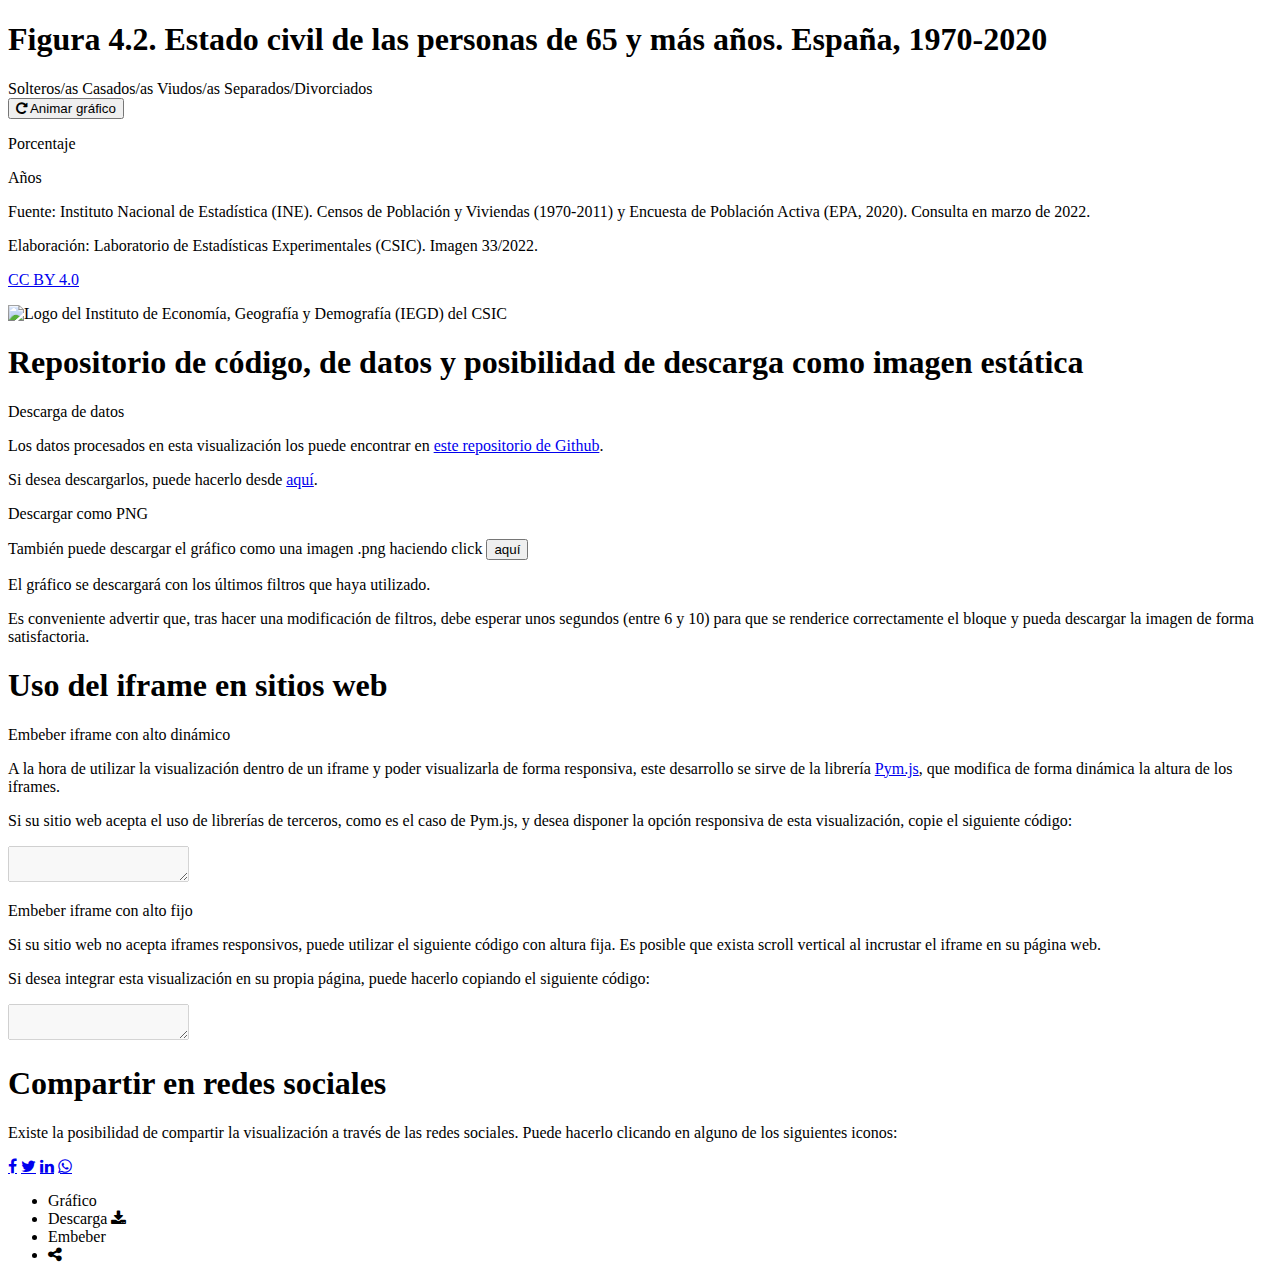
==== commit d61b1943: "Cambio identificación" ====
--- a/docs/index.html
+++ b/docs/index.html
@@ -1 +1 @@
-<!DOCTYPE html><html lang=en><head><meta charset=UTF-8><meta name=viewport content="width=device-width,initial-scale=1,maximum-scale=1"><title>Informe 2022: El perfil de las personas mayores en España</title><meta name=mrf-extractable content=false><meta property=og:image content=""><meta property=og:title content="Informe 2022: El perfil de las personas mayores en España"><meta property=og:description content="Informe 2022: El perfil de las personas mayores en España"><meta property=og:image content=https://raw.githubusercontent.com/CarlosMunozDiazCSIC/informe_perfil_mayores_2022_social_4_2/main/pre/iegd_logo.png><link rel=stylesheet href=https://cdnjs.cloudflare.com/ajax/libs/font-awesome/4.7.0/css/font-awesome.min.css><link href="https://fonts.googleapis.com/css2?family=Montserrat:ital,wght@0,100;0,300;0,400;0,500;0,600;0,700;1,300;1,400;1,500;1,600;1,700&display=swap" rel=stylesheet><link href=main.1ef98f2ade78458b24e6.css rel=stylesheet></head><body><div class=container><div class=main><section class="content b-chart active" id=chartBlock><div class=b-title><h1 class=title>Figura 4.2. Evolución del estado civil de las personas de 65 y más años en España, 1970-2020</h1><h2 class=subtitle>Gráfico 33/2022</h2></div><div class=chart__logics><div class=chart__legend><span class="chart__legend--item primary_1">Solteros/as</span> <span class="chart__legend--item anag_prim_1">Casados/as</span> <span class="chart__legend--item anag_prim_2">Viudos/as</span> <span class="chart__legend--item anag_prim_3">Separados/Divorciados</span></div><div class=chart__animate id=replay><button class="btn btn__animate"><i class="fa fa--share fa-repeat" aria-hidden=true></i> <span>Animar gráfico</span></button></div></div><div class=chart__viz><p class=text__yaxis>Porcentaje</p><div class=chart id=chart></div><p class=text__xaxis>Años</p></div><div class=chart__footer><div class=chart__source><div class=chart__source--info><p class=chart__source--data><span>Fuente: </span>Instituto Nacional de Estadística (INE). Censos de Población y Viviendas (1970-2011) y Encuesta de Población Activa (EPA, 2020). Consulta en marzo de 2022.</p><p class=chart__source--elab><span>Elaboración: </span>Laboratorio de Estadísticas Experimentales (CSIC).</p></div><p class=chart__source--copyright><a class=link href=https://creativecommons.org/licenses/by/4.0/deed.en_US target=_blank>CC BY 4.0</a></p></div></div><div class=logo><img src=https://raw.githubusercontent.com/CarlosMunozDiazCSIC/informe_perfil_mayores_2022_social_4_2/main/pre/iegd_logo.png alt="Logo del Instituto de Economía, Geografía y Demografía (IEGD) del CSIC" width=100% height=100%></div></section><section class="content b-data"><div class=b-title><h1 class=title>Repositorio de código, de datos y posibilidad de descarga como imagen estática</h1></div><p class=text__header>Descarga de datos</p><p class=text__paragraph>Los datos procesados en esta visualización los puede encontrar en <a class=link href=https://github.com/CarlosMunozDiazCSIC/informe_perfil_mayores_2022_social_4_2 target=_blank>este repositorio de Github</a>.</p><p class=text__paragraph>Si desea descargarlos, puede hacerlo desde <a class=link href=https://raw.githubusercontent.com/CarlosMunozDiazCSIC/informe_perfil_mayores_2022_social_4_2/main/data/estado_civil_65_1970_2020_csv.csv target=_blank>aquí</a>.</p><p class=text__header>Descargar como PNG</p><p class=text__paragraph>También puede descargar el gráfico como una imagen .png haciendo click <button class=btn_share id=pngImage>aquí</button></p><p class=text__paragraph>El gráfico se descargará con los últimos filtros que haya utilizado.</p><p class=text__paragraph>Es conveniente advertir que, tras hacer una modificación de filtros, debe esperar unos segundos (entre 6 y 10) para que se renderice correctamente el bloque y pueda descargar la imagen de forma satisfactoria.</p></section><section class="content b-iframes"><div class=b-title><h1 class=title>Uso del iframe en sitios web</h1></div><p class=text__header>Embeber iframe con alto dinámico</p><p class=text__paragraph>A la hora de utilizar la visualización dentro de un iframe y poder visualizarla de forma responsiva, este desarrollo se sirve de la librería <a class=link href=http://blog.apps.npr.org/pym.js/ target=_blank>Pym.js</a>, que modifica de forma dinámica la altura de los iframes.</p><p class=text__paragraph>Si su sitio web acepta el uso de librerías de terceros, como es el caso de Pym.js, y desea disponer la opción responsiva de esta visualización, copie el siguiente código:</p><textarea class=text__iframe disabled="" id=iframe-responsive></textarea><p class=text__header>Embeber iframe con alto fijo</p><p class=text__paragraph>Si su sitio web no acepta iframes responsivos, puede utilizar el siguiente código con altura fija. Es posible que exista scroll vertical al incrustar el iframe en su página web.</p><p class=text__paragraph>Si desea integrar esta visualización en su propia página, puede hacerlo copiando el siguiente código:</p><textarea class=text__iframe disabled="" id=iframe-fixed></textarea></section><section class="content b-rrss"><div class=b-title><h1 class=title>Compartir en redes sociales</h1></div><p class=text__paragraph>Existe la posibilidad de compartir la visualización a través de las redes sociales. Puede hacerlo clicando en alguno de los siguientes iconos:</p><div class=rrss><a href=# class="fa fa-facebook" id=shareFB target=_blank></a> <a href=# class="fa fa-twitter" id=shareTW target=_blank></a> <a href=# class="fa fa-linkedin" id=shareLK target=_blank></a> <a href=# class="fa fa-whatsapp" id=shareWA target=_blank></a></div></section></div><nav class=tabs><ul class=l-tabs><li class="tab active" data-target=b-chart>Gráfico</li><li class=tab data-target=b-data>Descarga&nbsp;<i class="fa fa--share fa-download"></i></li><li class=tab data-target=b-iframes>Embeber</li><li class="tab tab--rrss" data-target=b-rrss><i class="fa fa--share fa-share-alt"></i></li></ul></nav><div class=chart__tooltip id=tooltip></div></div><script src=https://pym.nprapps.org/pym.v1.min.js></script><script>const pymChild=new pym.Child</script><script src=main.7d29abcb9f8338b1d38b.js></script></body></html>+<!DOCTYPE html><html lang=en><head><meta charset=UTF-8><meta name=viewport content="width=device-width,initial-scale=1,maximum-scale=1"><title>Informe 2022: El perfil de las personas mayores en España</title><meta name=mrf-extractable content=false><meta property=og:image content=""><meta property=og:title content="Informe 2022: El perfil de las personas mayores en España"><meta property=og:description content="Informe 2022: El perfil de las personas mayores en España"><meta property=og:image content=https://raw.githubusercontent.com/CarlosMunozDiazCSIC/informe_perfil_mayores_2022_social_4_2/main/pre/iegd_logo.png><link rel=stylesheet href=https://cdnjs.cloudflare.com/ajax/libs/font-awesome/4.7.0/css/font-awesome.min.css><link href="https://fonts.googleapis.com/css2?family=Montserrat:ital,wght@0,100;0,300;0,400;0,500;0,600;0,700;1,300;1,400;1,500;1,600;1,700&display=swap" rel=stylesheet><link href=main.d717e145498bf8ebebba.css rel=stylesheet></head><body><div class=container><div class=main><section class="content b-chart active" id=chartBlock><div class=b-title><h1 class=title>Figura 4.2. Estado civil de las personas de 65 y más años. España, 1970-2020</h1><h2 class=subtitle></h2></div><div class=chart__logics><div class=chart__legend><span class="chart__legend--item primary_1">Solteros/as</span> <span class="chart__legend--item anag_prim_1">Casados/as</span> <span class="chart__legend--item anag_prim_2">Viudos/as</span> <span class="chart__legend--item anag_prim_3">Separados/Divorciados</span></div><div class=chart__animate id=replay><button class="btn btn__animate"><i class="fa fa--share fa-repeat" aria-hidden=true></i> <span>Animar gráfico</span></button></div></div><div class=chart__viz><p class=text__yaxis>Porcentaje</p><div class=chart id=chart></div><p class=text__xaxis>Años</p></div><div class=chart__footer><div class=chart__source><div class=chart__source--info><p class=chart__source--data><span>Fuente: </span>Instituto Nacional de Estadística (INE). Censos de Población y Viviendas (1970-2011) y Encuesta de Población Activa (EPA, 2020). Consulta en marzo de 2022.</p><p class=chart__source--elab><span>Elaboración: </span>Laboratorio de Estadísticas Experimentales (CSIC). Imagen 33/2022.</p></div><p class=chart__source--copyright><a class=link href=https://creativecommons.org/licenses/by/4.0/deed.en_US target=_blank>CC BY 4.0</a></p></div></div><div class=logo><img src=https://raw.githubusercontent.com/CarlosMunozDiazCSIC/informe_perfil_mayores_2022_social_4_2/main/pre/iegd_logo.png alt="Logo del Instituto de Economía, Geografía y Demografía (IEGD) del CSIC" width=100% height=100%></div></section><section class="content b-data"><div class=b-title><h1 class=title>Repositorio de código, de datos y posibilidad de descarga como imagen estática</h1></div><p class=text__header>Descarga de datos</p><p class=text__paragraph>Los datos procesados en esta visualización los puede encontrar en <a class=link href=https://github.com/CarlosMunozDiazCSIC/informe_perfil_mayores_2022_social_4_2 target=_blank>este repositorio de Github</a>.</p><p class=text__paragraph>Si desea descargarlos, puede hacerlo desde <a class=link href=https://raw.githubusercontent.com/CarlosMunozDiazCSIC/informe_perfil_mayores_2022_social_4_2/main/data/estado_civil_65_1970_2020_csv.csv target=_blank>aquí</a>.</p><p class=text__header>Descargar como PNG</p><p class=text__paragraph>También puede descargar el gráfico como una imagen .png haciendo click <button class=btn_share id=pngImage>aquí</button></p><p class=text__paragraph>El gráfico se descargará con los últimos filtros que haya utilizado.</p><p class=text__paragraph>Es conveniente advertir que, tras hacer una modificación de filtros, debe esperar unos segundos (entre 6 y 10) para que se renderice correctamente el bloque y pueda descargar la imagen de forma satisfactoria.</p></section><section class="content b-iframes"><div class=b-title><h1 class=title>Uso del iframe en sitios web</h1></div><p class=text__header>Embeber iframe con alto dinámico</p><p class=text__paragraph>A la hora de utilizar la visualización dentro de un iframe y poder visualizarla de forma responsiva, este desarrollo se sirve de la librería <a class=link href=http://blog.apps.npr.org/pym.js/ target=_blank>Pym.js</a>, que modifica de forma dinámica la altura de los iframes.</p><p class=text__paragraph>Si su sitio web acepta el uso de librerías de terceros, como es el caso de Pym.js, y desea disponer la opción responsiva de esta visualización, copie el siguiente código:</p><textarea class=text__iframe disabled="" id=iframe-responsive></textarea><p class=text__header>Embeber iframe con alto fijo</p><p class=text__paragraph>Si su sitio web no acepta iframes responsivos, puede utilizar el siguiente código con altura fija. Es posible que exista scroll vertical al incrustar el iframe en su página web.</p><p class=text__paragraph>Si desea integrar esta visualización en su propia página, puede hacerlo copiando el siguiente código:</p><textarea class=text__iframe disabled="" id=iframe-fixed></textarea></section><section class="content b-rrss"><div class=b-title><h1 class=title>Compartir en redes sociales</h1></div><p class=text__paragraph>Existe la posibilidad de compartir la visualización a través de las redes sociales. Puede hacerlo clicando en alguno de los siguientes iconos:</p><div class=rrss><a href=# class="fa fa-facebook" id=shareFB target=_blank></a> <a href=# class="fa fa-twitter" id=shareTW target=_blank></a> <a href=# class="fa fa-linkedin" id=shareLK target=_blank></a> <a href=# class="fa fa-whatsapp" id=shareWA target=_blank></a></div></section></div><nav class=tabs><ul class=l-tabs><li class="tab active" data-target=b-chart>Gráfico</li><li class=tab data-target=b-data>Descarga&nbsp;<i class="fa fa--share fa-download"></i></li><li class=tab data-target=b-iframes>Embeber</li><li class="tab tab--rrss" data-target=b-rrss><i class="fa fa--share fa-share-alt"></i></li></ul></nav><div class=chart__tooltip id=tooltip></div></div><script src=https://pym.nprapps.org/pym.v1.min.js></script><script>const pymChild=new pym.Child</script><script src=main.7d29abcb9f8338b1d38b.js></script></body></html>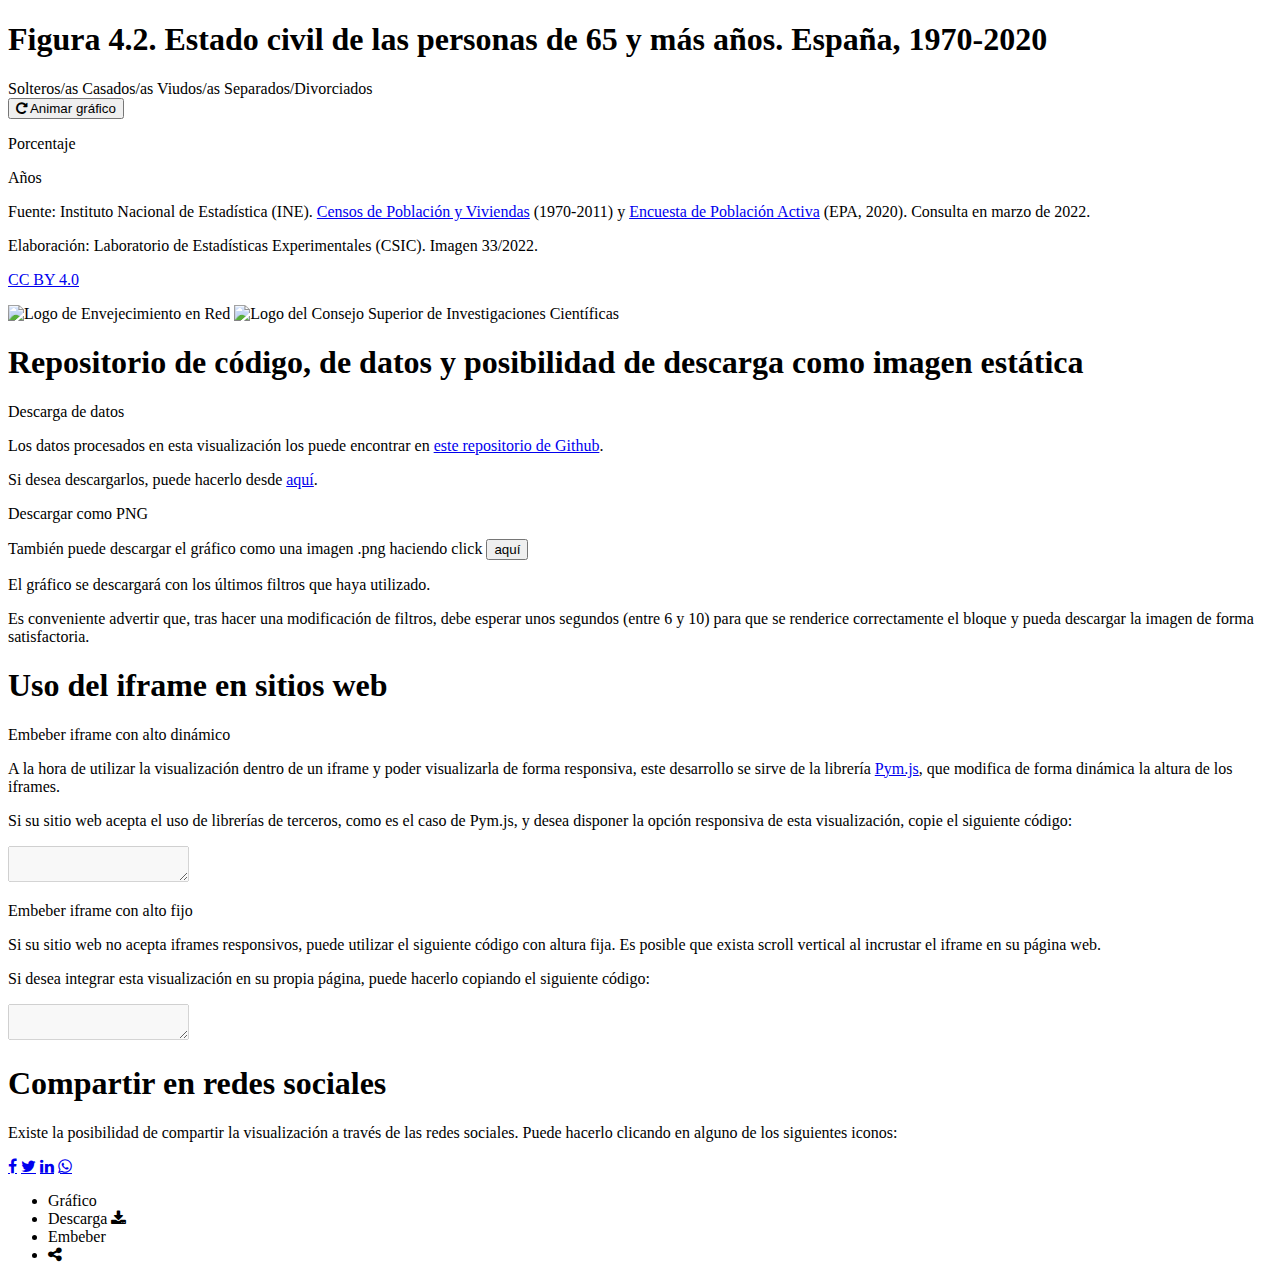
==== commit ec73b0b2: "Cambio de repo" ====
--- a/docs/index.html
+++ b/docs/index.html
@@ -1 +1 @@
-<!DOCTYPE html><html lang=en><head><meta charset=UTF-8><meta name=viewport content="width=device-width,initial-scale=1,maximum-scale=1"><title>Informe 2022: El perfil de las personas mayores en España</title><meta name=mrf-extractable content=false><meta property=og:image content=""><meta property=og:title content="Informe 2022: El perfil de las personas mayores en España"><meta property=og:description content="Informe 2022: El perfil de las personas mayores en España"><meta property=og:image content=https://raw.githubusercontent.com/CarlosMunozDiazCSIC/informe_perfil_mayores_2022_social_4_2/main/pre/iegd_logo.png><link rel=stylesheet href=https://cdnjs.cloudflare.com/ajax/libs/font-awesome/4.7.0/css/font-awesome.min.css><link href="https://fonts.googleapis.com/css2?family=Montserrat:ital,wght@0,100;0,300;0,400;0,500;0,600;0,700;1,300;1,400;1,500;1,600;1,700&display=swap" rel=stylesheet><link href=main.d717e145498bf8ebebba.css rel=stylesheet></head><body><div class=container><div class=main><section class="content b-chart active" id=chartBlock><div class=b-title><h1 class=title>Figura 4.2. Estado civil de las personas de 65 y más años. España, 1970-2020</h1><h2 class=subtitle></h2></div><div class=chart__logics><div class=chart__legend><span class="chart__legend--item primary_1">Solteros/as</span> <span class="chart__legend--item anag_prim_1">Casados/as</span> <span class="chart__legend--item anag_prim_2">Viudos/as</span> <span class="chart__legend--item anag_prim_3">Separados/Divorciados</span></div><div class=chart__animate id=replay><button class="btn btn__animate"><i class="fa fa--share fa-repeat" aria-hidden=true></i> <span>Animar gráfico</span></button></div></div><div class=chart__viz><p class=text__yaxis>Porcentaje</p><div class=chart id=chart></div><p class=text__xaxis>Años</p></div><div class=chart__footer><div class=chart__source><div class=chart__source--info><p class=chart__source--data><span>Fuente: </span>Instituto Nacional de Estadística (INE). Censos de Población y Viviendas (1970-2011) y Encuesta de Población Activa (EPA, 2020). Consulta en marzo de 2022.</p><p class=chart__source--elab><span>Elaboración: </span>Laboratorio de Estadísticas Experimentales (CSIC). Imagen 33/2022.</p></div><p class=chart__source--copyright><a class=link href=https://creativecommons.org/licenses/by/4.0/deed.en_US target=_blank>CC BY 4.0</a></p></div></div><div class=logo><img src=https://raw.githubusercontent.com/CarlosMunozDiazCSIC/informe_perfil_mayores_2022_social_4_2/main/pre/iegd_logo.png alt="Logo del Instituto de Economía, Geografía y Demografía (IEGD) del CSIC" width=100% height=100%></div></section><section class="content b-data"><div class=b-title><h1 class=title>Repositorio de código, de datos y posibilidad de descarga como imagen estática</h1></div><p class=text__header>Descarga de datos</p><p class=text__paragraph>Los datos procesados en esta visualización los puede encontrar en <a class=link href=https://github.com/CarlosMunozDiazCSIC/informe_perfil_mayores_2022_social_4_2 target=_blank>este repositorio de Github</a>.</p><p class=text__paragraph>Si desea descargarlos, puede hacerlo desde <a class=link href=https://raw.githubusercontent.com/CarlosMunozDiazCSIC/informe_perfil_mayores_2022_social_4_2/main/data/estado_civil_65_1970_2020_csv.csv target=_blank>aquí</a>.</p><p class=text__header>Descargar como PNG</p><p class=text__paragraph>También puede descargar el gráfico como una imagen .png haciendo click <button class=btn_share id=pngImage>aquí</button></p><p class=text__paragraph>El gráfico se descargará con los últimos filtros que haya utilizado.</p><p class=text__paragraph>Es conveniente advertir que, tras hacer una modificación de filtros, debe esperar unos segundos (entre 6 y 10) para que se renderice correctamente el bloque y pueda descargar la imagen de forma satisfactoria.</p></section><section class="content b-iframes"><div class=b-title><h1 class=title>Uso del iframe en sitios web</h1></div><p class=text__header>Embeber iframe con alto dinámico</p><p class=text__paragraph>A la hora de utilizar la visualización dentro de un iframe y poder visualizarla de forma responsiva, este desarrollo se sirve de la librería <a class=link href=http://blog.apps.npr.org/pym.js/ target=_blank>Pym.js</a>, que modifica de forma dinámica la altura de los iframes.</p><p class=text__paragraph>Si su sitio web acepta el uso de librerías de terceros, como es el caso de Pym.js, y desea disponer la opción responsiva de esta visualización, copie el siguiente código:</p><textarea class=text__iframe disabled="" id=iframe-responsive></textarea><p class=text__header>Embeber iframe con alto fijo</p><p class=text__paragraph>Si su sitio web no acepta iframes responsivos, puede utilizar el siguiente código con altura fija. Es posible que exista scroll vertical al incrustar el iframe en su página web.</p><p class=text__paragraph>Si desea integrar esta visualización en su propia página, puede hacerlo copiando el siguiente código:</p><textarea class=text__iframe disabled="" id=iframe-fixed></textarea></section><section class="content b-rrss"><div class=b-title><h1 class=title>Compartir en redes sociales</h1></div><p class=text__paragraph>Existe la posibilidad de compartir la visualización a través de las redes sociales. Puede hacerlo clicando en alguno de los siguientes iconos:</p><div class=rrss><a href=# class="fa fa-facebook" id=shareFB target=_blank></a> <a href=# class="fa fa-twitter" id=shareTW target=_blank></a> <a href=# class="fa fa-linkedin" id=shareLK target=_blank></a> <a href=# class="fa fa-whatsapp" id=shareWA target=_blank></a></div></section></div><nav class=tabs><ul class=l-tabs><li class="tab active" data-target=b-chart>Gráfico</li><li class=tab data-target=b-data>Descarga&nbsp;<i class="fa fa--share fa-download"></i></li><li class=tab data-target=b-iframes>Embeber</li><li class="tab tab--rrss" data-target=b-rrss><i class="fa fa--share fa-share-alt"></i></li></ul></nav><div class=chart__tooltip id=tooltip></div></div><script src=https://pym.nprapps.org/pym.v1.min.js></script><script>const pymChild=new pym.Child</script><script src=main.7d29abcb9f8338b1d38b.js></script></body></html>+<!DOCTYPE html><html lang=en><head><meta charset=UTF-8><meta name=viewport content="width=device-width,initial-scale=1,maximum-scale=1"><title>Informe 2022: El perfil de las personas mayores en España</title><meta name=mrf-extractable content=false><meta property=og:image content=""><meta property=og:title content="Informe 2022: El perfil de las personas mayores en España"><meta property=og:description content="Informe 2022: El perfil de las personas mayores en España"><meta property=og:image content=https://raw.githubusercontent.com/EnvejecimientoEnRed/informe_perfil_mayores_2022_social_4_2/main/pre/iegd_logo.png><link rel=stylesheet href=https://cdnjs.cloudflare.com/ajax/libs/font-awesome/4.7.0/css/font-awesome.min.css><link href="https://fonts.googleapis.com/css2?family=Montserrat:ital,wght@0,100;0,300;0,400;0,500;0,600;0,700;1,300;1,400;1,500;1,600;1,700&display=swap" rel=stylesheet><link href=main.6f578829f298e552397f.css rel=stylesheet></head><body><div class=container><div class=main><section class="content b-chart active" id=chartBlock><div class=b-title><h1 class=title>Figura 4.2. Estado civil de las personas de 65 y más años. España, 1970-2020</h1><h2 class=subtitle></h2></div><div class=chart__logics><div class=chart__legend><span class="chart__legend--item primary_1">Solteros/as</span> <span class="chart__legend--item anag_prim_1">Casados/as</span> <span class="chart__legend--item anag_prim_2">Viudos/as</span> <span class="chart__legend--item anag_prim_3">Separados/Divorciados</span></div><div class=chart__animate id=replay><button class="btn btn__animate"><i class="fa fa--share fa-repeat" aria-hidden=true></i> <span>Animar gráfico</span></button></div></div><div class=chart__viz><p class=text__yaxis>Porcentaje</p><div class=chart id=chart></div><p class=text__xaxis>Años</p></div><div class=chart__footer><div class=chart__source><div class=chart__source--info><p class=chart__source--data><span>Fuente: </span>Instituto Nacional de Estadística (INE). <a class=link href="https://www.ine.es/dyngs/INEbase/es/operacion.htm?c=Estadistica_C&cid=1254736176992&menu=resultados&idp=1254735572981" target=_blank>Censos de Población y Viviendas</a> (1970-2011) y <a class=link href="https://www.ine.es/jaxiT3/Tabla.htm?t=4727&L=0" target=_blank>Encuesta de Población Activa</a> (EPA, 2020). Consulta en marzo de 2022.</p><p class=chart__source--elab><span>Elaboración: </span>Laboratorio de Estadísticas Experimentales (CSIC). Imagen 33/2022.</p></div><p class=chart__source--copyright><a class=link href=https://creativecommons.org/licenses/by/4.0/deed.en_US target=_blank>CC BY 4.0</a></p></div></div><div class=chart__logos><img class=logo_enr src=https://raw.githubusercontent.com/EnvejecimientoEnRed/informe_perfil_mayores_2022_social_4_2/main/pre/nuevo_logo_enr.jpg alt="Logo de Envejecimiento en Red" width=100% height=100%> <img class=logo_csic src=https://raw.githubusercontent.com/EnvejecimientoEnRed/informe_perfil_mayores_2022_social_4_2/main/pre/logotipo_csic.png alt="Logo del Consejo Superior de Investigaciones Científicas" width=100% height=100%></div></section><section class="content b-data"><div class=b-title><h1 class=title>Repositorio de código, de datos y posibilidad de descarga como imagen estática</h1></div><p class=text__header>Descarga de datos</p><p class=text__paragraph>Los datos procesados en esta visualización los puede encontrar en <a class=link href=https://github.com/EnvejecimientoEnRed/informe_perfil_mayores_2022_social_4_2 target=_blank>este repositorio de Github</a>.</p><p class=text__paragraph>Si desea descargarlos, puede hacerlo desde <a class=link href=https://raw.githubusercontent.com/EnvejecimientoEnRed/informe_perfil_mayores_2022_social_4_2/main/data/estado_civil_65_1970_2020_csv.csv target=_blank>aquí</a>.</p><p class=text__header>Descargar como PNG</p><p class=text__paragraph>También puede descargar el gráfico como una imagen .png haciendo click <button class=btn_share id=pngImage>aquí</button></p><p class=text__paragraph>El gráfico se descargará con los últimos filtros que haya utilizado.</p><p class=text__paragraph>Es conveniente advertir que, tras hacer una modificación de filtros, debe esperar unos segundos (entre 6 y 10) para que se renderice correctamente el bloque y pueda descargar la imagen de forma satisfactoria.</p></section><section class="content b-iframes"><div class=b-title><h1 class=title>Uso del iframe en sitios web</h1></div><p class=text__header>Embeber iframe con alto dinámico</p><p class=text__paragraph>A la hora de utilizar la visualización dentro de un iframe y poder visualizarla de forma responsiva, este desarrollo se sirve de la librería <a class=link href=http://blog.apps.npr.org/pym.js/ target=_blank>Pym.js</a>, que modifica de forma dinámica la altura de los iframes.</p><p class=text__paragraph>Si su sitio web acepta el uso de librerías de terceros, como es el caso de Pym.js, y desea disponer la opción responsiva de esta visualización, copie el siguiente código:</p><textarea class=text__iframe disabled="" id=iframe-responsive></textarea><p class=text__header>Embeber iframe con alto fijo</p><p class=text__paragraph>Si su sitio web no acepta iframes responsivos, puede utilizar el siguiente código con altura fija. Es posible que exista scroll vertical al incrustar el iframe en su página web.</p><p class=text__paragraph>Si desea integrar esta visualización en su propia página, puede hacerlo copiando el siguiente código:</p><textarea class=text__iframe disabled="" id=iframe-fixed></textarea></section><section class="content b-rrss"><div class=b-title><h1 class=title>Compartir en redes sociales</h1></div><p class=text__paragraph>Existe la posibilidad de compartir la visualización a través de las redes sociales. Puede hacerlo clicando en alguno de los siguientes iconos:</p><div class=rrss><a href=# class="fa fa-facebook" id=shareFB target=_blank></a> <a href=# class="fa fa-twitter" id=shareTW target=_blank></a> <a href=# class="fa fa-linkedin" id=shareLK target=_blank></a> <a href=# class="fa fa-whatsapp" id=shareWA target=_blank></a></div></section></div><nav class=tabs><ul class=l-tabs><li class="tab active" data-target=b-chart>Gráfico</li><li class=tab data-target=b-data>Descarga&nbsp;<i class="fa fa--share fa-download"></i></li><li class=tab data-target=b-iframes>Embeber</li><li class="tab tab--rrss" data-target=b-rrss><i class="fa fa--share fa-share-alt"></i></li></ul></nav><div class=chart__tooltip id=tooltip></div></div><script src=https://pym.nprapps.org/pym.v1.min.js></script><script>const pymChild=new pym.Child</script><script src=main.ccd5b8ef11b3b9d63fb3.js></script></body></html>